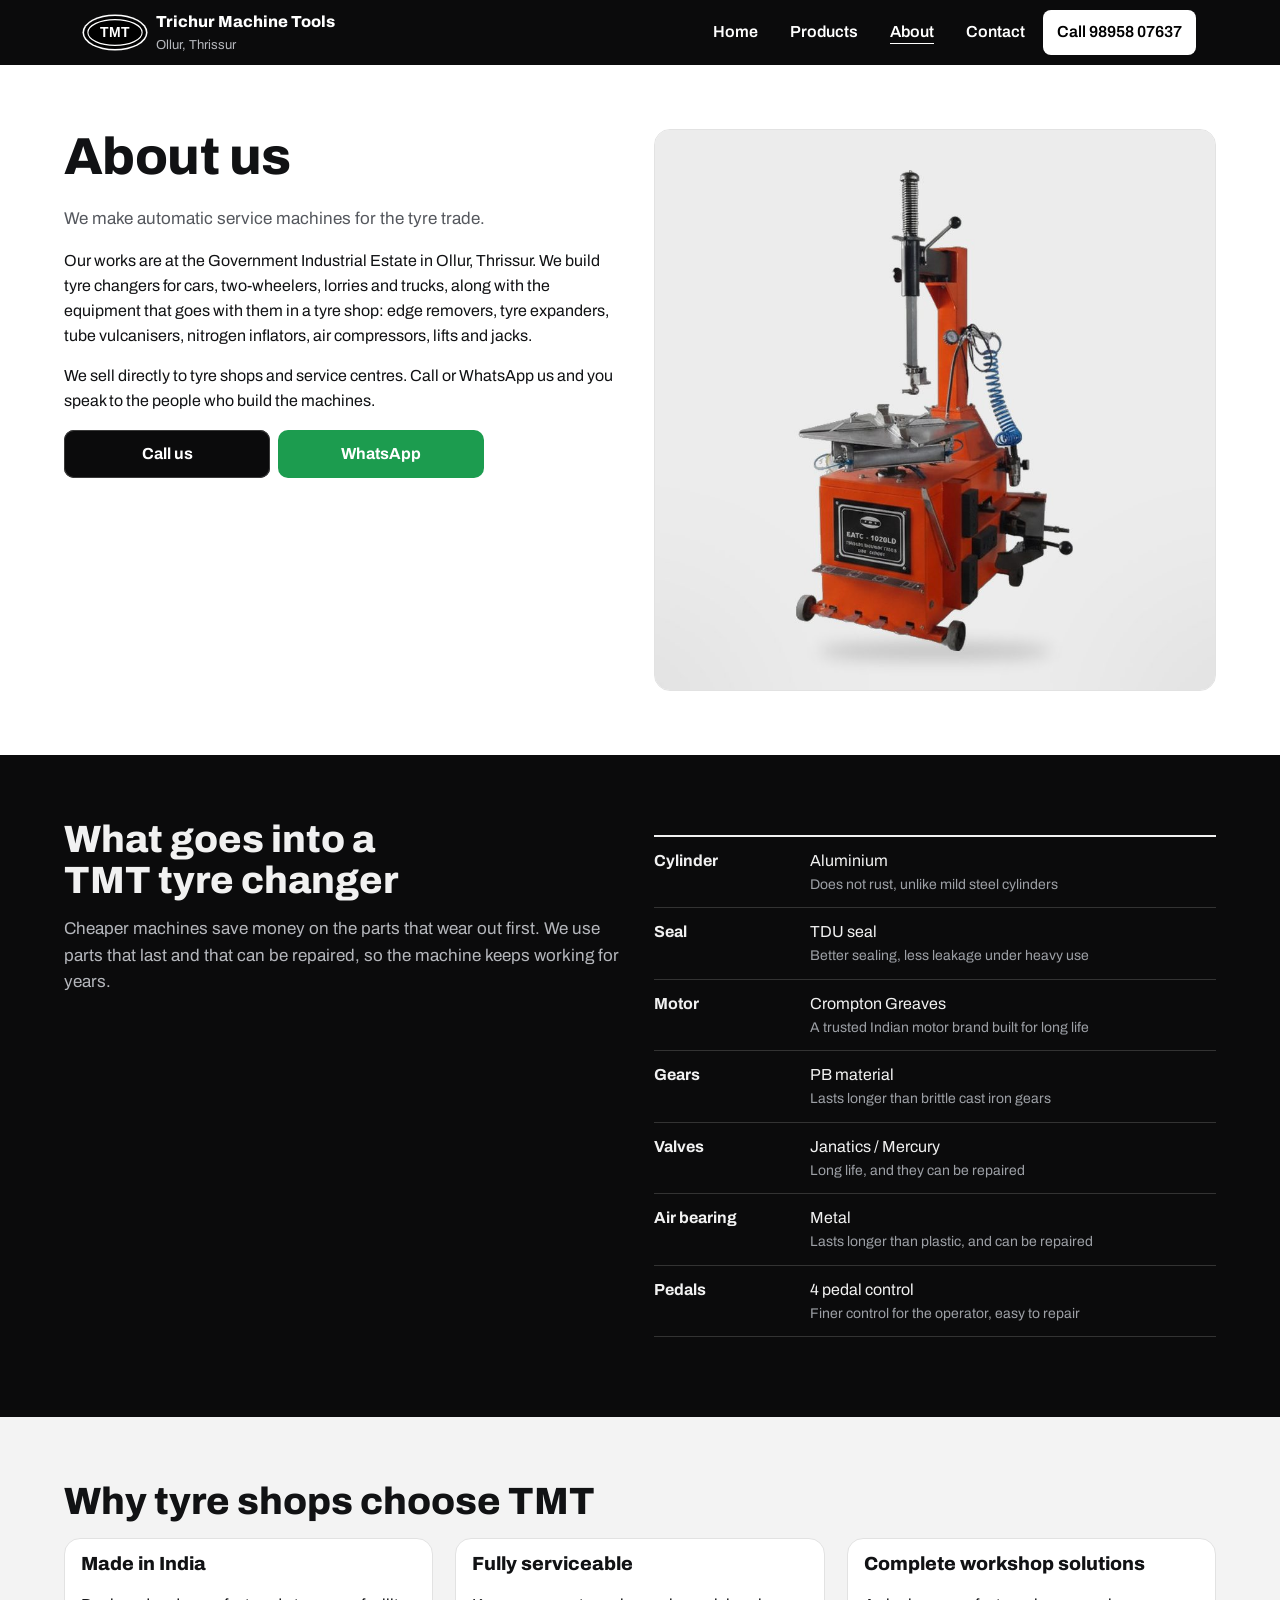
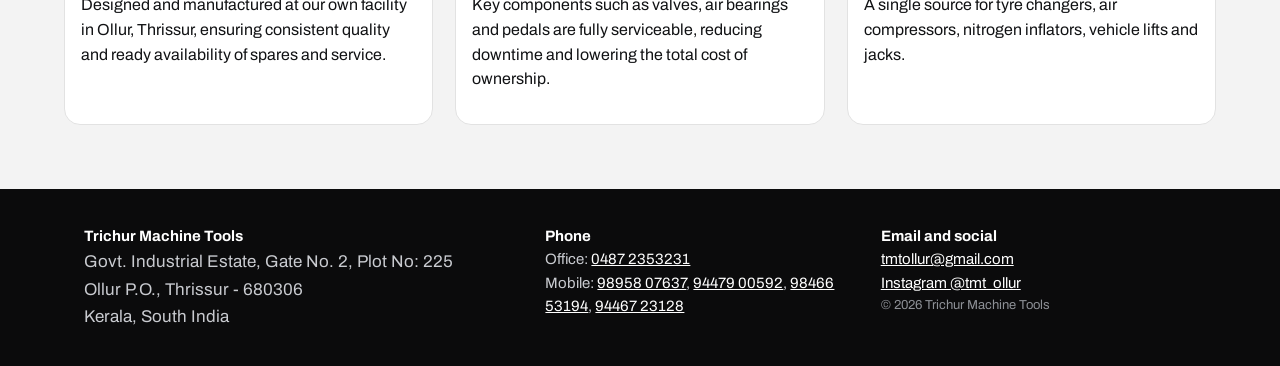
==== about.html @ 3fa1e136 "Add Trichur Machine Tools website Co-Authored-By: Claude Opus 5.5 <noreply@anthropic.com> Claude-Ses" ====
<!DOCTYPE html>
<html lang="en">
<head>
<meta charset="utf-8">
<meta name="viewport" content="width=device-width, initial-scale=1">
<title>About | Trichur Machine Tools</title>
<meta name="description" content="About Trichur Machine Tools, maker of automatic tyre changers and tyre shop equipment at the Government Industrial Estate, Ollur, Thrissur.">
<link rel="icon" href="images/logo.svg" type="image/svg+xml">
<link rel="preconnect" href="https://fonts.googleapis.com">
<link rel="preconnect" href="https://fonts.gstatic.com" crossorigin>
<link href="https://fonts.googleapis.com/css2?family=Archivo:wght@400;600;700;800&display=swap" rel="stylesheet">
<link rel="stylesheet" href="css/style.css">
</head>
<body>
<header class="top">
  <div class="wrap">
    <a class="brand" href="index.html"><img src="images/logo.svg" alt="TMT logo" width="62" height="33"><span><b>Trichur Machine Tools</b><small>Ollur, Thrissur</small></span></a>
    <button class="menu-btn" aria-expanded="false" aria-controls="nav">Menu</button>
    <nav class="nav" id="nav"><a href="index.html">Home</a><a href="products.html">Products</a><a href="about.html" aria-current=page>About</a><a href="contact.html">Contact</a><a class="nav-call" data-call href="tel:+919895807637">Call 98958 07637</a></nav>
  </div>
</header>
<main>
<section class="band">
  <div class="wrap two">
    <div>
      <h1>About us</h1>
      <p class="lead">We make automatic service machines for the tyre trade.</p>
      <p>Our works are at the Government Industrial Estate in Ollur, Thrissur. We build tyre changers for cars, two-wheelers, lorries and trucks, along with the equipment that goes with them in a tyre shop: edge removers, tyre expanders, tube vulcanisers, nitrogen inflators, air compressors, lifts and jacks.</p>
      <p>We sell directly to tyre shops and service centres. Call or WhatsApp us and you speak to the people who build the machines.</p>
      <div class="btns" style="max-width:420px">
        <a class="btn call" data-call href="tel:+919895807637">Call us</a>
        <a class="btn wa" data-wa href="https://wa.me/919895807637">WhatsApp</a>
      </div>
    </div>
    <img src="images/tyre-changer-1020.jpg" alt="TMT automatic tyre changer 1020" style="border-radius:16px;border:1px solid var(--line)" loading="lazy">
  </div>
</section>
<section class="band dark">
  <div class="wrap two">
    <div>
      <h2>What goes into a TMT tyre changer</h2>
      <p class="lead">Cheaper machines save money on the parts that wear out first. We use parts that last and that can be repaired, so the machine keeps working for years.</p>
    </div>
    <dl class="parts">
  <div><dt>Cylinder</dt><dd>Aluminium<small>Does not rust, unlike mild steel cylinders</small></dd></div>
  <div><dt>Seal</dt><dd>TDU seal<small>Better sealing, less leakage under heavy use</small></dd></div>
  <div><dt>Motor</dt><dd>Crompton Greaves<small>A trusted Indian motor brand built for long life</small></dd></div>
  <div><dt>Gears</dt><dd>PB material<small>Lasts longer than brittle cast iron gears</small></dd></div>
  <div><dt>Valves</dt><dd>Janatics / Mercury<small>Long life, and they can be repaired</small></dd></div>
  <div><dt>Air bearing</dt><dd>Metal<small>Lasts longer than plastic, and can be repaired</small></dd></div>
  <div><dt>Pedals</dt><dd>4 pedal control<small>Finer control for the operator, easy to repair</small></dd></div>
</dl>
  </div>
</section>
<section class="band soft">
  <div class="wrap">
    <h2>Why tyre shops choose TMT</h2>
    <div class="grid">
      <div class="card"><div class="info"><h3>Made in India</h3><p>Designed and manufactured at our own facility in Ollur, Thrissur, ensuring consistent quality and ready availability of spares and service.</p></div></div>
      <div class="card"><div class="info"><h3>Fully serviceable</h3><p>Key components such as valves, air bearings and pedals are fully serviceable, reducing downtime and lowering the total cost of ownership.</p></div></div>
      <div class="card"><div class="info"><h3>Complete workshop solutions</h3><p>A single source for tyre changers, air compressors, nitrogen inflators, vehicle lifts and jacks.</p></div></div>
    </div>
  </div>
</section>
</main>
<footer class="foot">
  <div class="wrap">
    <div>
      <b>Trichur Machine Tools</b><br>
      <address>Govt. Industrial Estate, Gate No. 2, Plot No: 225<br>Ollur P.O., Thrissur - 680306<br>Kerala, South India</address>
    </div>
    <div>
      <b>Phone</b><br>
      Office: <a href="tel:+914872353231">0487 2353231</a><br>
      Mobile: <a href="tel:+919895807637">98958 07637</a>, <a href="tel:+919447900592">94479 00592</a>, <a href="tel:+919846653194">98466 53194</a>, <a href="tel:+919446723128">94467 23128</a>
    </div>
    <div>
      <b>Email and social</b><br>
      <a href="mailto:tmtollur@gmail.com">tmtollur@gmail.com</a><br>
      <a href="https://www.instagram.com/tmt_ollur/" target="_blank" rel="noopener">Instagram @tmt_ollur</a>
      <p class="copy">© <span id="yr">2026</span> Trichur Machine Tools</p>
    </div>
  </div>
</footer>
<div class="bar">
  <a class="btn call" data-call href="tel:+919895807637"><svg viewBox="0 0 24 24" aria-hidden="true"><path d="M6.6 10.8a15.1 15.1 0 0 0 6.6 6.6l2.2-2.2a1 1 0 0 1 1-.25 11.4 11.4 0 0 0 3.6.57 1 1 0 0 1 1 1V20a1 1 0 0 1-1 1A17 17 0 0 1 3 4a1 1 0 0 1 1-1h3.5a1 1 0 0 1 1 1c0 1.25.2 2.45.57 3.6a1 1 0 0 1-.25 1z"/></svg>Call now</a>
  <a class="btn wa" data-wa href="https://wa.me/919895807637"><svg viewBox="0 0 24 24" aria-hidden="true"><path d="M12 2a10 10 0 0 0-8.6 15.1L2 22l5-1.3A10 10 0 1 0 12 2z"/></svg>WhatsApp</a>
</div>
<script src="js/site.js"></script>
</body>
</html>
---- css/style.css ----
/*
VOICE: plain-spoken workshop maker; facts, photos, a phone number within thumb reach.
IDEA: the machine's own spec plate and the grey studio backdrop the photos were shot on.
PICTURE: the RFT 1020 tyre changer, large, on its own grey backdrop.
COLOUR and TYPE: black (logo) dominant, studio grey support, signboard blue accent; WhatsApp green only on WhatsApp. Archivo 800 + Archivo.
LAYOUT: phone first; sticky call/WhatsApp bar at the bottom on phones, two to three column grids on wider screens.
*/
:root{color-scheme:light dark;
  --bg:light-dark(#ffffff,#0e0e0f);--ink:light-dark(#111214,#f1f1f1);--muted:light-dark(#55585e,#a9acb2);
  --line:light-dark(#e2e2e2,#2a2b2e);--soft:light-dark(#f3f3f3,#18191b);
  --studio:#bdbdbd;--black:#0b0b0c;--blue:light-dark(#1f2d8c,#9fb0ff);--wa:#1c9c4f}
:root[data-theme=light]{color-scheme:light}:root[data-theme=dark]{color-scheme:dark}
*{box-sizing:border-box;min-width:0}
html{scroll-padding-top:72px;-webkit-text-size-adjust:100%}
body{margin:0;background:var(--bg);color:var(--ink);font:16px/1.55 Archivo,"Segoe UI",Roboto,Arial,sans-serif;overflow-x:clip;padding-bottom:76px}
img{max-width:100%;display:block}
a{color:var(--blue)}
h1,h2,h3{font-weight:800;line-height:1.08;text-wrap:balance;margin:0 0 .4em}
h1{font-size:clamp(32px,7vw,52px);letter-spacing:-.01em}
h2{font-size:clamp(26px,4.4vw,38px)}
h3{font-size:19px;line-height:1.2}
p{margin:0 0 1em;max-width:66ch}
.lead{color:var(--muted);font-size:17px}
.wrap{max-width:1240px;margin:0 auto}
.band{padding:clamp(32px,5vw,72px) max(5vw,16px)}
.band.soft{background:var(--soft)}
.band.dark{background:var(--black);color:#f1f1f1}
.band.dark .lead{color:#b5b7bc}

/* header */
.top{position:sticky;top:0;z-index:20;background:var(--black);color:#fff}
.top .wrap{display:flex;align-items:center;gap:12px;padding:10px max(5vw,16px);flex-wrap:wrap}
.brand{display:flex;align-items:center;gap:10px;color:#fff;text-decoration:none;margin-inline-end:auto}
.brand img{width:62px;height:auto;border-radius:50%;box-shadow:0 0 0 1.5px #fff}
.brand b{font-size:16px;line-height:1.1;font-weight:800}
.brand small{display:block;font-size:13px;color:#b5b7bc;font-weight:400}
.menu-btn{background:none;border:1.5px solid #555;color:#fff;border-radius:8px;min-height:44px;padding:0 14px;font:inherit;font-weight:600}
.nav{display:none;width:100%;flex-direction:column}
.nav.open{display:flex}
.nav a{color:#fff;text-decoration:none;padding:12px 4px;border-top:1px solid #222;font-weight:600}
.nav a[aria-current=page]{color:#fff;text-decoration:underline;text-underline-offset:6px}
@media(min-width:860px){
  .menu-btn{display:none}
  .nav{display:flex;flex-direction:row;width:auto;gap:4px}
  .nav a{border:0;padding:10px 14px}
  .nav .nav-call{background:#fff;color:#000;border-radius:8px}
}

/* hero */
.hero{background:#0b0b0c;color:#fff;border-top:1px solid #222}
.hero .wrap{display:grid;gap:16px;padding:28px max(5vw,16px) 0}
.hero h1{white-space:nowrap;font-size:min(52px,calc((100vw - 40px)/13))}
@media(min-width:860px){.hero h1{font-size:clamp(26px,3vw,44px)}}
@media(max-width:400px){.brand img{width:48px}.brand b{font-size:15px}.menu-btn{padding:0 10px}}
.hero p{font-size:18px;color:#c9cbd0}
.hero .btn.call{background:#fff;color:#0b0b0c}
.hero .pic{display:flex;justify-content:center;align-items:flex-end}
.hero .pic img{width:100%;height:auto;aspect-ratio:1;object-fit:cover;object-position:50% 30%;border-radius:16px;box-shadow:0 18px 40px -18px rgba(0,0,0,.45)}
.hero .btns{margin-top:6px}
@media(min-width:860px){
  .hero .wrap{grid-template-columns:1.1fr .9fr;grid-template-rows:1fr 1fr;column-gap:48px;padding:48px max(5vw,16px)}
  .hero .wrap>div:first-child{align-self:end}
  .hero .wrap>.btns{align-self:start;max-width:460px;padding-bottom:0!important}
  .hero .pic{grid-row:1/3;grid-column:2}
  .hero .pic img{max-width:560px}
}

/* buttons */
.btns{display:flex;gap:8px;flex-wrap:wrap}
.btn{flex:1 1 130px;display:inline-flex;align-items:center;justify-content:center;gap:8px;min-height:48px;padding:0 18px;border-radius:10px;font-weight:700;text-decoration:none;font-size:16px;white-space:nowrap}
.btn svg{width:20px;height:20px;fill:currentColor;flex:none}
.btn.call{background:var(--black);color:#fff}
.band.dark .btn.call{background:#fff;color:#0b0b0c}
.btn.wa{background:var(--wa);color:#fff}
.btn.ghost{background:transparent;color:inherit;border:1.5px solid currentColor}
.btn:focus-visible,.chip:focus-visible,.tile:focus-visible,.menu-btn:focus-visible,.nav a:focus-visible{outline:3px solid var(--blue);outline-offset:2px}
:root .btn.call{box-shadow:inset 0 0 0 1px #3a3a3a}

/* category tiles */
.tiles{display:grid;grid-template-columns:repeat(2,minmax(0,1fr));gap:12px}
@media(min-width:860px){.tiles{grid-template-columns:repeat(4,minmax(0,1fr));gap:18px}}
.tile{display:flex;flex-direction:column;border-radius:14px;overflow:hidden;background:var(--studio);color:#0b0b0c;text-decoration:none;position:relative}
.tile img{aspect-ratio:1;object-fit:cover;width:100%}
.tile span{display:block;flex:1;padding:10px 12px;background:var(--black);color:#fff}
.tile b{display:block;font-size:16px;line-height:1.2}
.tile small{color:#b5b7bc;font-size:13px}

/* product cards */
.grid{display:grid;grid-template-columns:minmax(0,1fr);gap:16px}
@media(min-width:600px){.grid{grid-template-columns:repeat(2,minmax(0,1fr))}}
@media(min-width:1000px){.grid{grid-template-columns:repeat(3,minmax(0,1fr));gap:22px}}
.card{display:flex;flex-direction:column;border:1px solid var(--line);border-radius:16px;overflow:hidden;background:var(--bg)}
.shot{display:flex;overflow-x:auto;scroll-snap-type:x mandatory;background:var(--studio)}
.shot img{flex:0 0 100%;aspect-ratio:1;object-fit:contain;scroll-snap-align:start}
.info{padding:14px 16px 16px;display:flex;flex-direction:column;gap:10px;flex:1}
.specs{list-style:none;margin:0;padding:0;display:flex;flex-wrap:wrap;gap:6px}
.specs li{font-size:14px;padding:3px 10px;border-radius:999px;background:var(--soft);border:1px solid var(--line)}
.info .btns{margin-top:auto}
.swipe{font-size:13px;color:var(--muted)}

/* product page */
.chips{display:flex;gap:8px;overflow-x:auto;padding:12px max(5vw,16px);position:sticky;top:64px;z-index:10;background:var(--bg);border-bottom:1px solid var(--line);scrollbar-width:none}
.chip{flex:none;min-height:40px;display:inline-flex;align-items:center;padding:0 16px;border-radius:999px;border:1.5px solid var(--line);color:var(--ink);text-decoration:none;font-weight:600;font-size:15px}
.chip[aria-current=true]{background:var(--black);color:#fff;border-color:var(--black)}
.group{margin-bottom:44px}

/* parts list */
.parts{display:grid;grid-template-columns:minmax(0,1fr);gap:0;border-top:2px solid currentColor;max-width:820px}
.parts div{display:grid;grid-template-columns:9em minmax(0,1fr);gap:12px;padding:12px 0;border-bottom:1px solid #333}
.band:not(.dark) .parts div{border-color:var(--line)}
.parts dt{font-weight:700}
.parts dd{margin:0}
.parts dd small{display:block;color:#9da0a6;font-size:14px}

.two{display:grid;gap:28px}
@media(min-width:860px){.two{grid-template-columns:1fr 1fr;align-items:start}}

/* contact */
.contact-list{list-style:none;padding:0;margin:0;display:grid;gap:14px}
.contact-list li{display:grid;gap:2px}
.contact-list span{font-size:14px;color:var(--muted)}
.contact-list a{font-size:19px;font-weight:700;text-decoration:none;color:var(--ink);white-space:nowrap}
.map{position:relative;border-radius:16px;overflow:hidden;background:var(--soft);min-height:340px;border:1px solid var(--line)}
.map p{position:absolute;inset:auto 0 0 0;margin:0;padding:16px;font-size:14px;color:var(--muted)}
.map iframe{position:absolute;inset:0;width:100%;height:100%;border:0}
address{font-style:normal;font-size:17px;line-height:1.6}

/* footer and phone bar */
.foot{background:var(--black);color:#c9cbd0;font-size:15px}
.foot .wrap{display:grid;gap:20px;padding:36px max(5vw,16px)}
@media(min-width:860px){.foot .wrap{grid-template-columns:1.4fr 1fr 1fr}}
.foot a{color:#fff}
.foot b{color:#fff}
.foot .copy{font-size:13px;color:#8d9096}
.bar{position:fixed;left:0;right:0;bottom:0;z-index:30;display:flex;gap:8px;padding:10px 12px calc(10px + env(safe-area-inset-bottom));background:rgba(11,11,12,.96)}
.bar .btn{flex:1}
@media(min-width:860px){.bar{display:none}body{padding-bottom:0}}
@media(prefers-reduced-motion:no-preference){.card,.tile{transition:transform .2s}.card:hover,.tile:hover{transform:translateY(-3px)}}
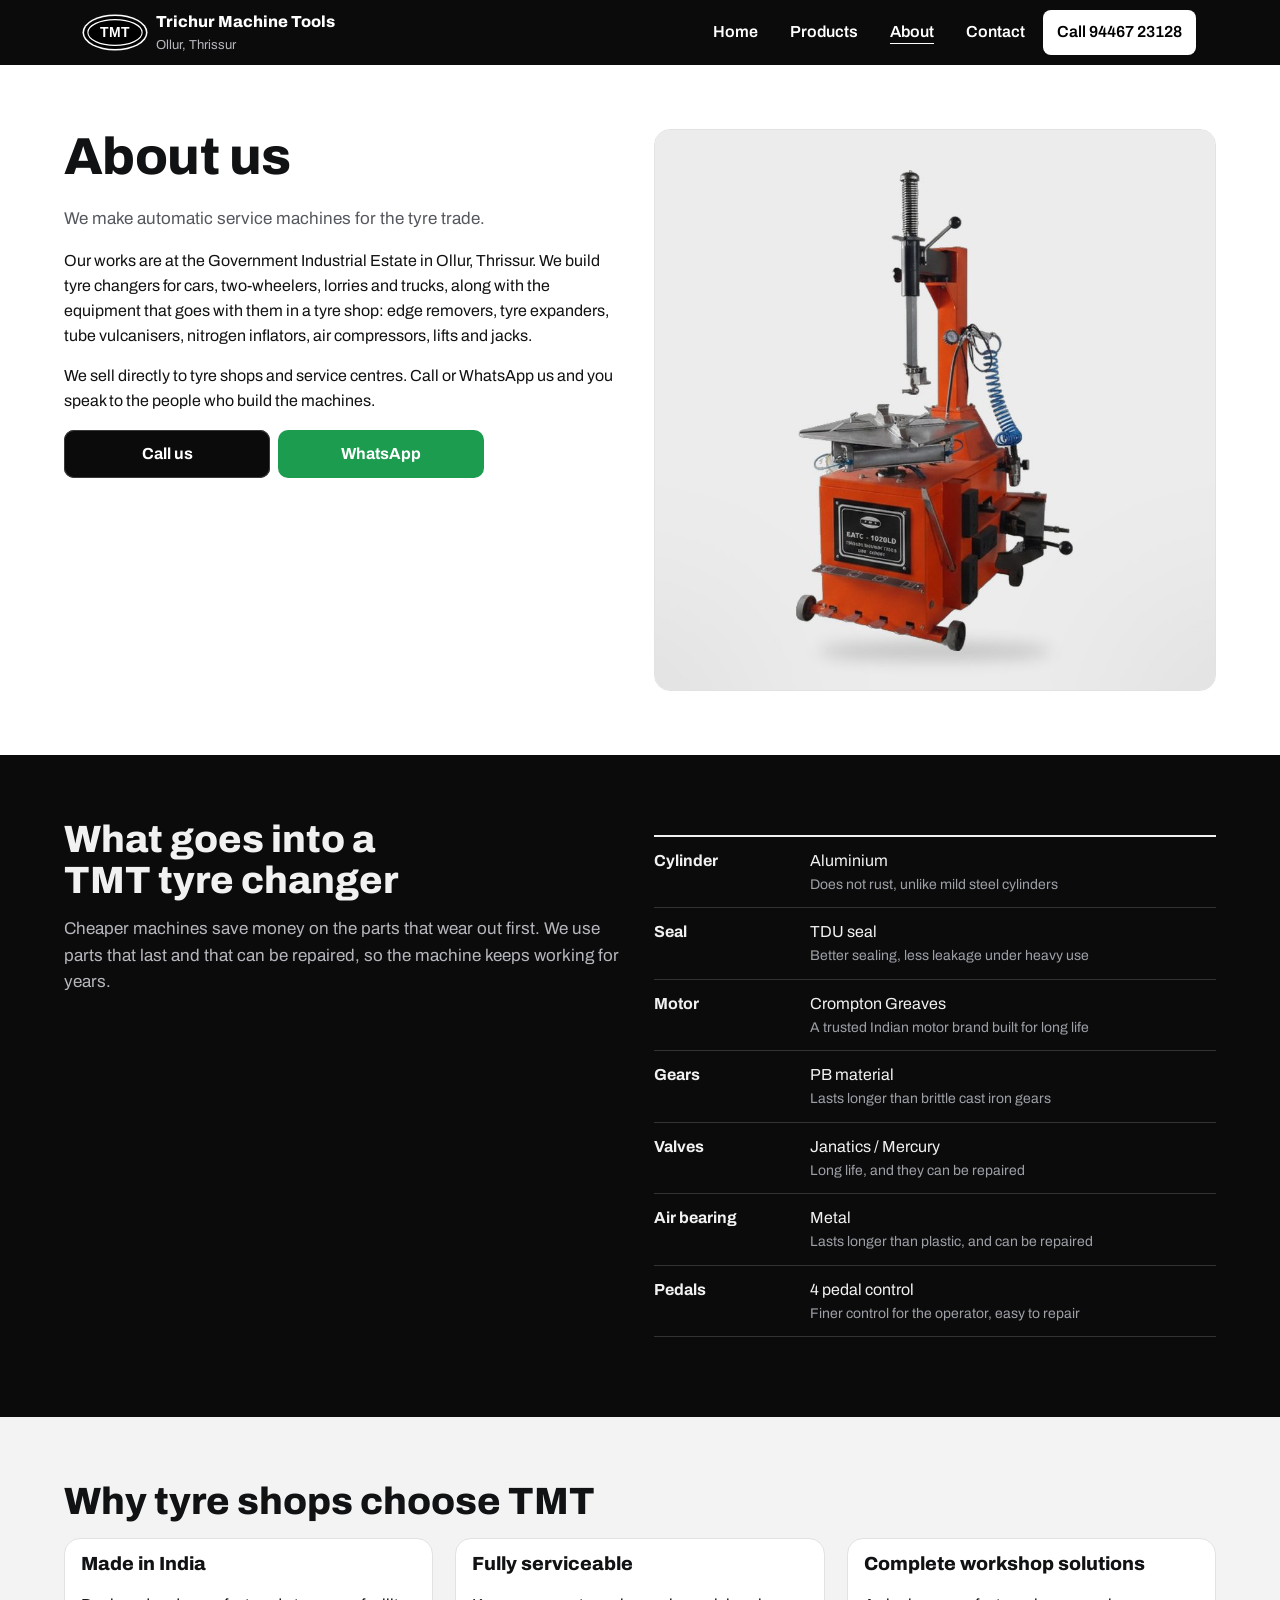
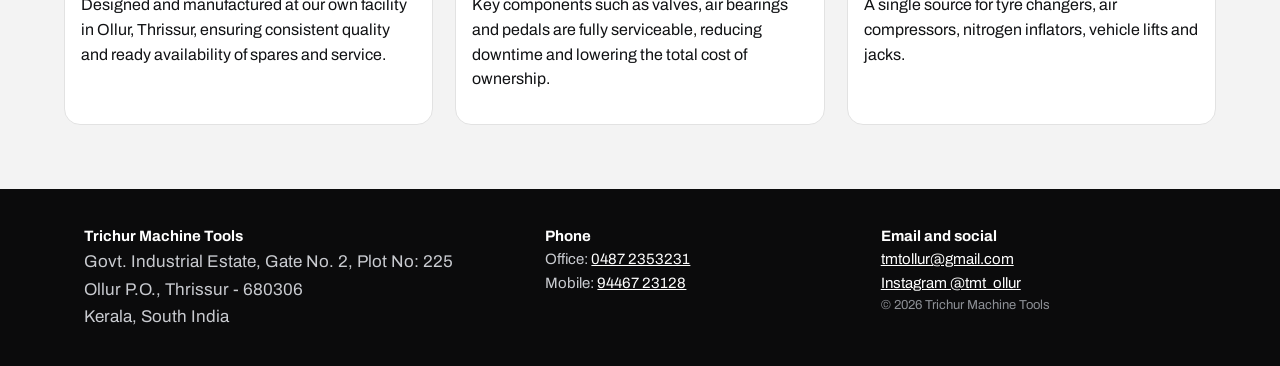
==== commit ae2fa6f8: "Use 94467 23128 as the only mobile, call and WhatsApp number Co-Authored-By: Claude Opus 5.5 <norepl" ====
--- a/about.html
+++ b/about.html
@@ -16,7 +16,7 @@
   <div class="wrap">
     <a class="brand" href="index.html"><img src="images/logo.svg" alt="TMT logo" width="62" height="33"><span><b>Trichur Machine Tools</b><small>Ollur, Thrissur</small></span></a>
     <button class="menu-btn" aria-expanded="false" aria-controls="nav">Menu</button>
-    <nav class="nav" id="nav"><a href="index.html">Home</a><a href="products.html">Products</a><a href="about.html" aria-current=page>About</a><a href="contact.html">Contact</a><a class="nav-call" data-call href="tel:+919895807637">Call 98958 07637</a></nav>
+    <nav class="nav" id="nav"><a href="index.html">Home</a><a href="products.html">Products</a><a href="about.html" aria-current=page>About</a><a href="contact.html">Contact</a><a class="nav-call" data-call href="tel:+919446723128">Call 94467 23128</a></nav>
   </div>
 </header>
 <main>
@@ -28,8 +28,8 @@
       <p>Our works are at the Government Industrial Estate in Ollur, Thrissur. We build tyre changers for cars, two-wheelers, lorries and trucks, along with the equipment that goes with them in a tyre shop: edge removers, tyre expanders, tube vulcanisers, nitrogen inflators, air compressors, lifts and jacks.</p>
       <p>We sell directly to tyre shops and service centres. Call or WhatsApp us and you speak to the people who build the machines.</p>
       <div class="btns" style="max-width:420px">
-        <a class="btn call" data-call href="tel:+919895807637">Call us</a>
-        <a class="btn wa" data-wa href="https://wa.me/919895807637">WhatsApp</a>
+        <a class="btn call" data-call href="tel:+919446723128">Call us</a>
+        <a class="btn wa" data-wa href="https://wa.me/919446723128">WhatsApp</a>
       </div>
     </div>
     <img src="images/tyre-changer-1020.jpg" alt="TMT automatic tyre changer 1020" style="border-radius:16px;border:1px solid var(--line)" loading="lazy">
@@ -72,7 +72,7 @@
     <div>
       <b>Phone</b><br>
       Office: <a href="tel:+914872353231">0487 2353231</a><br>
-      Mobile: <a href="tel:+919895807637">98958 07637</a>, <a href="tel:+919447900592">94479 00592</a>, <a href="tel:+919846653194">98466 53194</a>, <a href="tel:+919446723128">94467 23128</a>
+      Mobile: <a href="tel:+919446723128">94467 23128</a>
     </div>
     <div>
       <b>Email and social</b><br>
@@ -83,8 +83,8 @@
   </div>
 </footer>
 <div class="bar">
-  <a class="btn call" data-call href="tel:+919895807637"><svg viewBox="0 0 24 24" aria-hidden="true"><path d="M6.6 10.8a15.1 15.1 0 0 0 6.6 6.6l2.2-2.2a1 1 0 0 1 1-.25 11.4 11.4 0 0 0 3.6.57 1 1 0 0 1 1 1V20a1 1 0 0 1-1 1A17 17 0 0 1 3 4a1 1 0 0 1 1-1h3.5a1 1 0 0 1 1 1c0 1.25.2 2.45.57 3.6a1 1 0 0 1-.25 1z"/></svg>Call now</a>
-  <a class="btn wa" data-wa href="https://wa.me/919895807637"><svg viewBox="0 0 24 24" aria-hidden="true"><path d="M12 2a10 10 0 0 0-8.6 15.1L2 22l5-1.3A10 10 0 1 0 12 2z"/></svg>WhatsApp</a>
+  <a class="btn call" data-call href="tel:+919446723128"><svg viewBox="0 0 24 24" aria-hidden="true"><path d="M6.6 10.8a15.1 15.1 0 0 0 6.6 6.6l2.2-2.2a1 1 0 0 1 1-.25 11.4 11.4 0 0 0 3.6.57 1 1 0 0 1 1 1V20a1 1 0 0 1-1 1A17 17 0 0 1 3 4a1 1 0 0 1 1-1h3.5a1 1 0 0 1 1 1c0 1.25.2 2.45.57 3.6a1 1 0 0 1-.25 1z"/></svg>Call now</a>
+  <a class="btn wa" data-wa href="https://wa.me/919446723128"><svg viewBox="0 0 24 24" aria-hidden="true"><path d="M12 2a10 10 0 0 0-8.6 15.1L2 22l5-1.3A10 10 0 1 0 12 2z"/></svg>WhatsApp</a>
 </div>
 <script src="js/site.js"></script>
 </body>
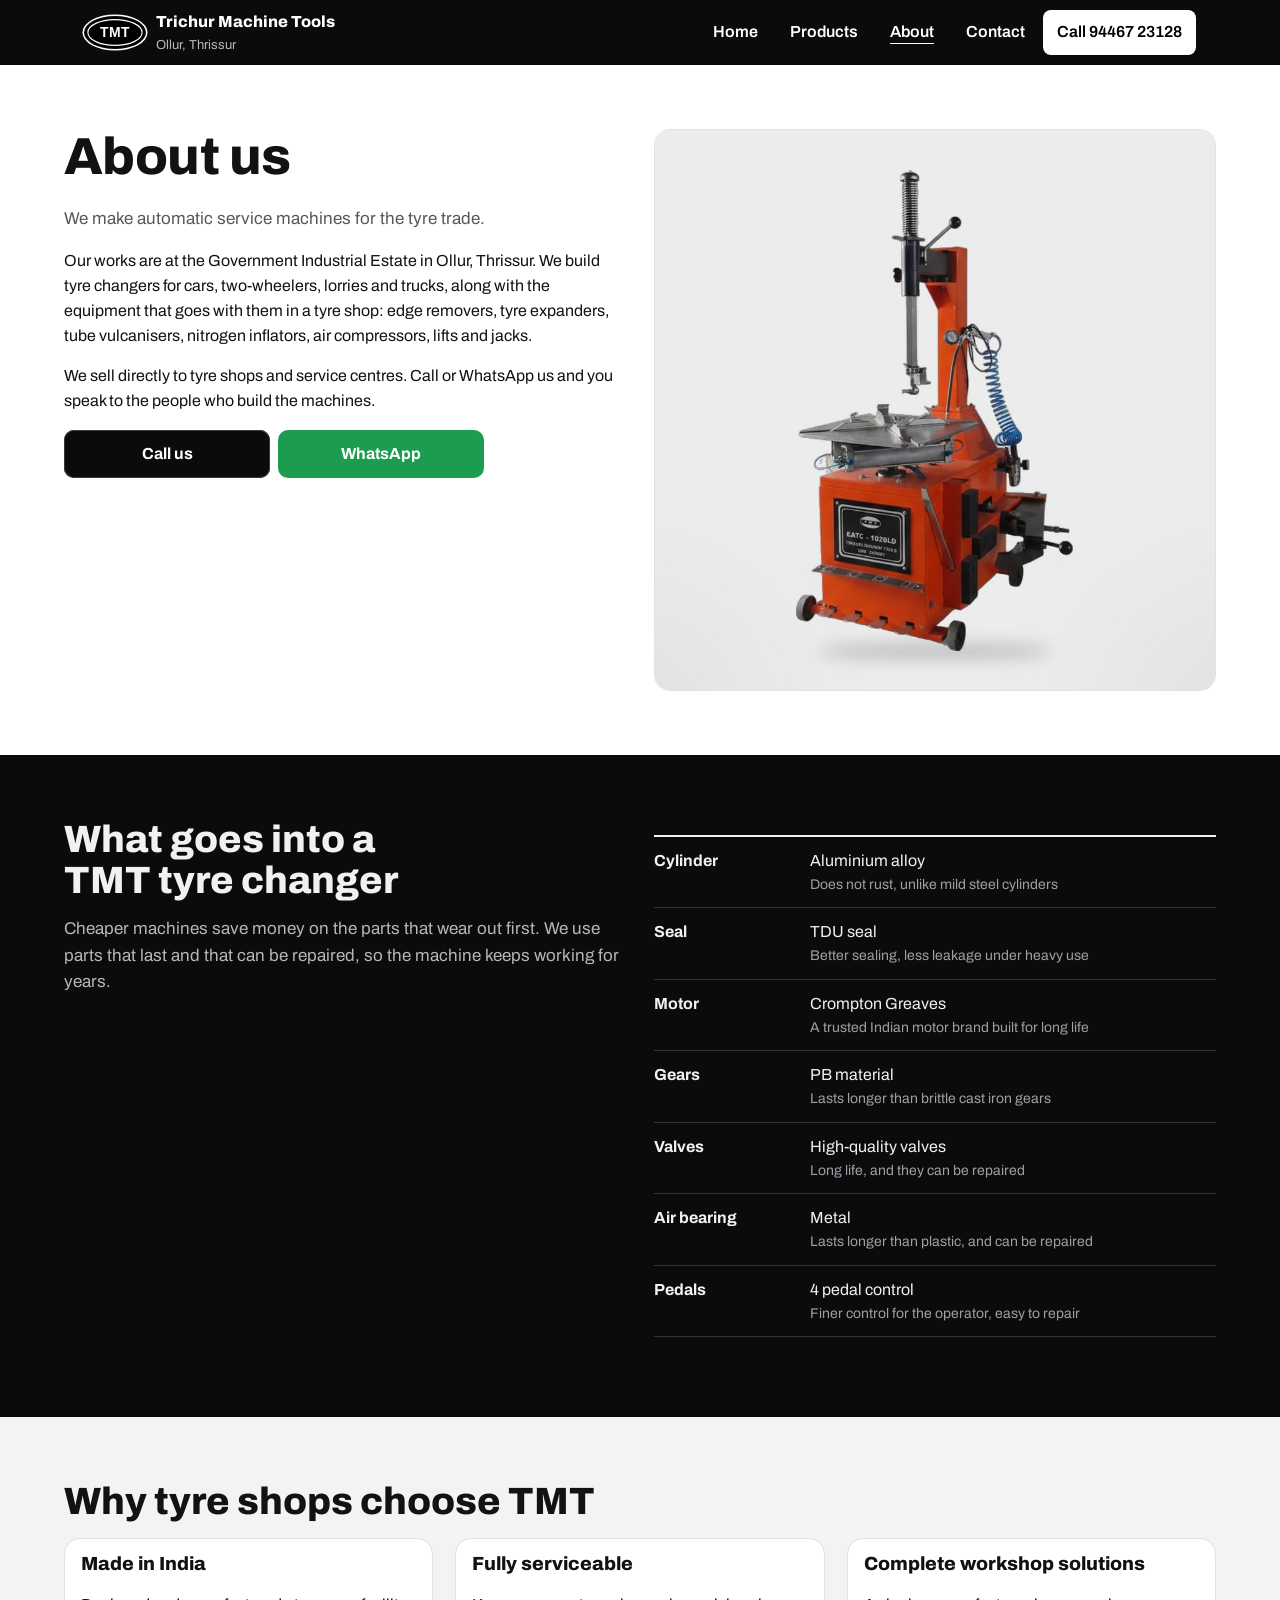
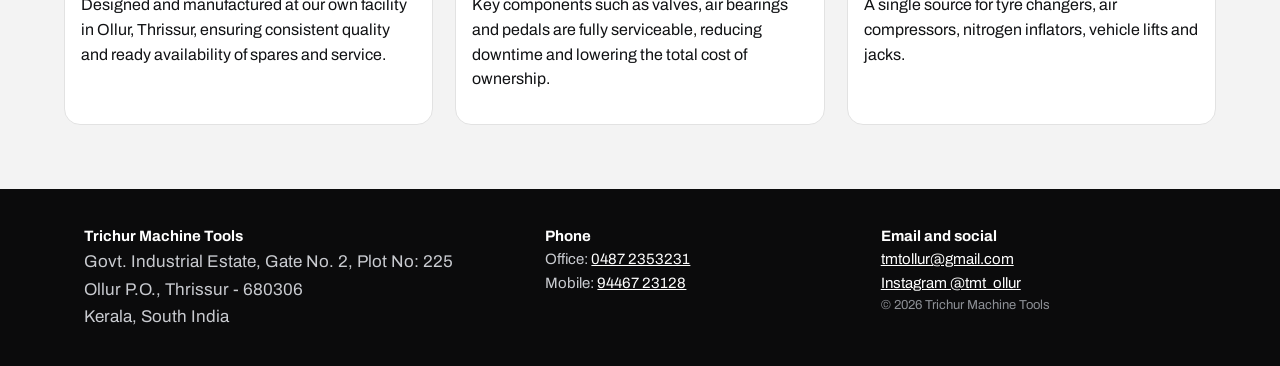
==== commit b40e3b04: "Parts list: aluminium alloy cylinder, drop valve brand names Co-Authored-By: Claude Opus 5.5 <norepl" ====
--- a/about.html
+++ b/about.html
@@ -42,11 +42,11 @@
       <p class="lead">Cheaper machines save money on the parts that wear out first. We use parts that last and that can be repaired, so the machine keeps working for years.</p>
     </div>
     <dl class="parts">
-  <div><dt>Cylinder</dt><dd>Aluminium<small>Does not rust, unlike mild steel cylinders</small></dd></div>
+  <div><dt>Cylinder</dt><dd>Aluminium alloy<small>Does not rust, unlike mild steel cylinders</small></dd></div>
   <div><dt>Seal</dt><dd>TDU seal<small>Better sealing, less leakage under heavy use</small></dd></div>
   <div><dt>Motor</dt><dd>Crompton Greaves<small>A trusted Indian motor brand built for long life</small></dd></div>
   <div><dt>Gears</dt><dd>PB material<small>Lasts longer than brittle cast iron gears</small></dd></div>
-  <div><dt>Valves</dt><dd>Janatics / Mercury<small>Long life, and they can be repaired</small></dd></div>
+  <div><dt>Valves</dt><dd>High-quality valves<small>Long life, and they can be repaired</small></dd></div>
   <div><dt>Air bearing</dt><dd>Metal<small>Lasts longer than plastic, and can be repaired</small></dd></div>
   <div><dt>Pedals</dt><dd>4 pedal control<small>Finer control for the operator, easy to repair</small></dd></div>
 </dl>
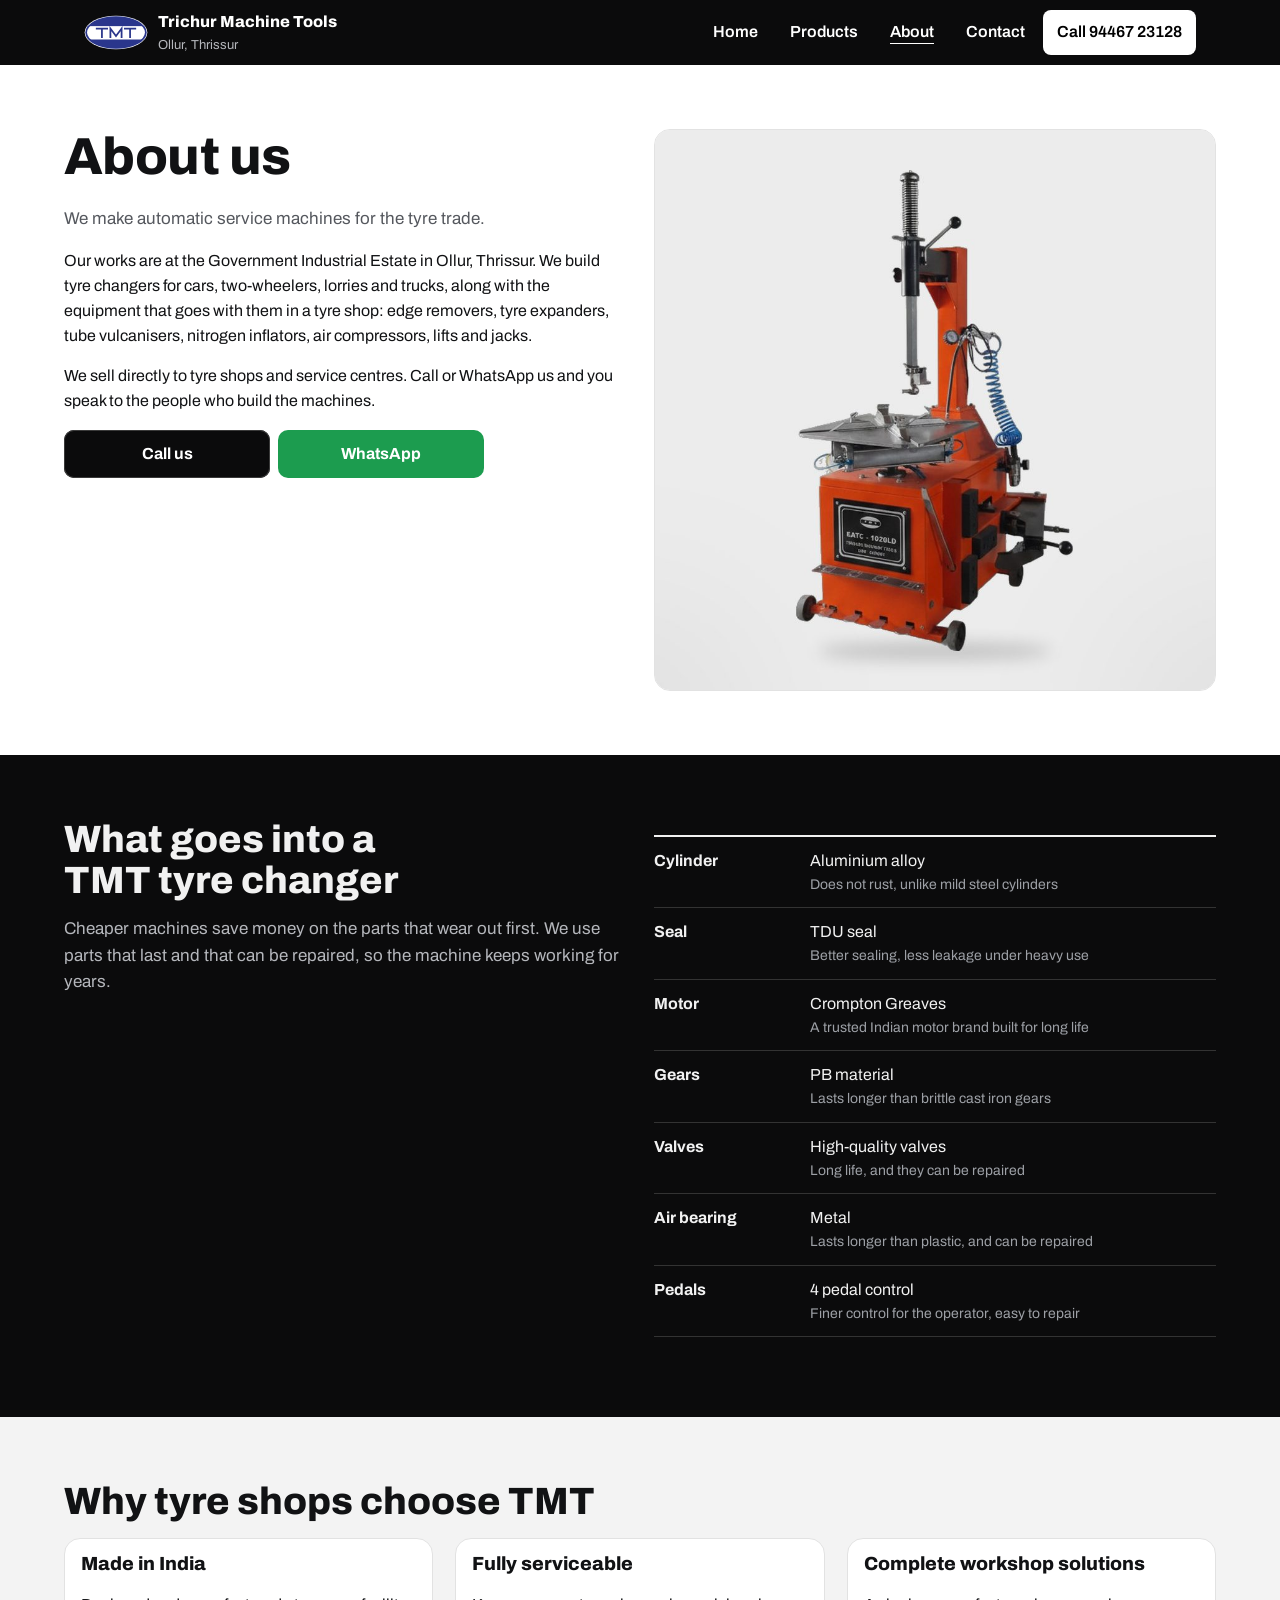
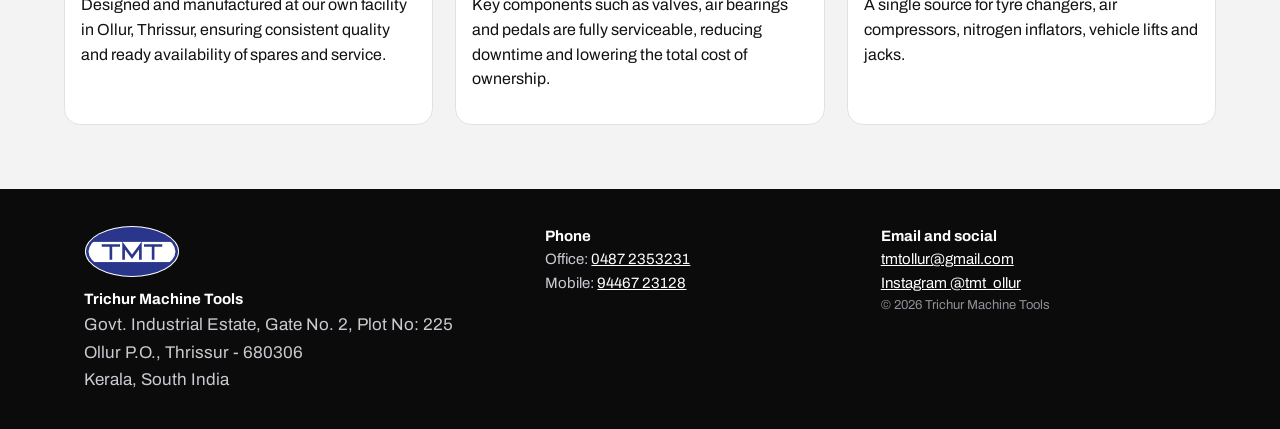
==== commit 59810453: "Use the official blue TMT logo in header, footer and favicon Co-Authored-By: Claude Opus 5.5 <norepl" ====
--- a/about.html
+++ b/about.html
@@ -3,9 +3,18 @@
 <head>
 <meta charset="utf-8">
 <meta name="viewport" content="width=device-width, initial-scale=1">
-<title>About | Trichur Machine Tools</title>
+<title>About Us | Trichur Machine Tools, Thrissur</title>
 <meta name="description" content="About Trichur Machine Tools, maker of automatic tyre changers and tyre shop equipment at the Government Industrial Estate, Ollur, Thrissur.">
+<link rel="canonical" href="https://trichurmachinetools.com/about.html">
+<meta property="og:type" content="website">
+<meta property="og:site_name" content="Trichur Machine Tools">
+<meta property="og:title" content="About Us | Trichur Machine Tools, Thrissur">
+<meta property="og:description" content="About Trichur Machine Tools, maker of automatic tyre changers and tyre shop equipment at the Government Industrial Estate, Ollur, Thrissur.">
+<meta property="og:url" content="https://trichurmachinetools.com/about.html">
+<meta property="og:image" content="https://trichurmachinetools.com/images/tyre-changer-rft1020.jpg">
+<meta name="twitter:card" content="summary_large_image">
 <link rel="icon" href="images/logo.svg" type="image/svg+xml">
+<script type="application/ld+json">{"@context":"https://schema.org","@type":"LocalBusiness","@id":"https://trichurmachinetools.com/#business","name":"Trichur Machine Tools","alternateName":"TMT","description":"Manufacturer of automatic tyre changers, truck tyre changers, tyre edge removers, air compressors, nitrogen inflators, vehicle lifts and jacks in Thrissur, Kerala.","url":"https://trichurmachinetools.com/","logo":"https://trichurmachinetools.com/images/logo.svg","image":"https://trichurmachinetools.com/images/tyre-changer-rft1020.jpg","telephone":"+91-9446723128","email":"tmtollur@gmail.com","address":{"@type":"PostalAddress","streetAddress":"Govt. Industrial Estate, Gate No. 2, Plot No. 225, Ollur P.O.","addressLocality":"Thrissur","addressRegion":"Kerala","postalCode":"680306","addressCountry":"IN"},"areaServed":"IN","sameAs":["https://www.instagram.com/tmt_ollur/"]}</script>
 <link rel="preconnect" href="https://fonts.googleapis.com">
 <link rel="preconnect" href="https://fonts.gstatic.com" crossorigin>
 <link href="https://fonts.googleapis.com/css2?family=Archivo:wght@400;600;700;800&display=swap" rel="stylesheet">
@@ -14,7 +23,7 @@
 <body>
 <header class="top">
   <div class="wrap">
-    <a class="brand" href="index.html"><img src="images/logo.svg" alt="TMT logo" width="62" height="33"><span><b>Trichur Machine Tools</b><small>Ollur, Thrissur</small></span></a>
+    <a class="brand" href="index.html"><img src="images/logo.svg" alt="TMT logo" width="64" height="35"><span><b>Trichur Machine Tools</b><small>Ollur, Thrissur</small></span></a>
     <button class="menu-btn" aria-expanded="false" aria-controls="nav">Menu</button>
     <nav class="nav" id="nav"><a href="index.html">Home</a><a href="products.html">Products</a><a href="about.html" aria-current=page>About</a><a href="contact.html">Contact</a><a class="nav-call" data-call href="tel:+919446723128">Call 94467 23128</a></nav>
   </div>
@@ -66,6 +75,7 @@
 <footer class="foot">
   <div class="wrap">
     <div>
+      <img src="images/logo.svg" alt="TMT logo" width="96" height="53" style="margin-bottom:10px">
       <b>Trichur Machine Tools</b><br>
       <address>Govt. Industrial Estate, Gate No. 2, Plot No: 225<br>Ollur P.O., Thrissur - 680306<br>Kerala, South India</address>
     </div>
--- a/css/style.css
+++ b/css/style.css
@@ -31,7 +31,7 @@
 .top{position:sticky;top:0;z-index:20;background:var(--black);color:#fff}
 .top .wrap{display:flex;align-items:center;gap:12px;padding:10px max(5vw,16px);flex-wrap:wrap}
 .brand{display:flex;align-items:center;gap:10px;color:#fff;text-decoration:none;margin-inline-end:auto}
-.brand img{width:62px;height:auto;border-radius:50%;box-shadow:0 0 0 1.5px #fff}
+.brand img{width:64px;height:auto}
 .brand b{font-size:16px;line-height:1.1;font-weight:800}
 .brand small{display:block;font-size:13px;color:#b5b7bc;font-weight:400}
 .menu-btn{background:none;border:1.5px solid #555;color:#fff;border-radius:8px;min-height:44px;padding:0 14px;font:inherit;font-weight:600}
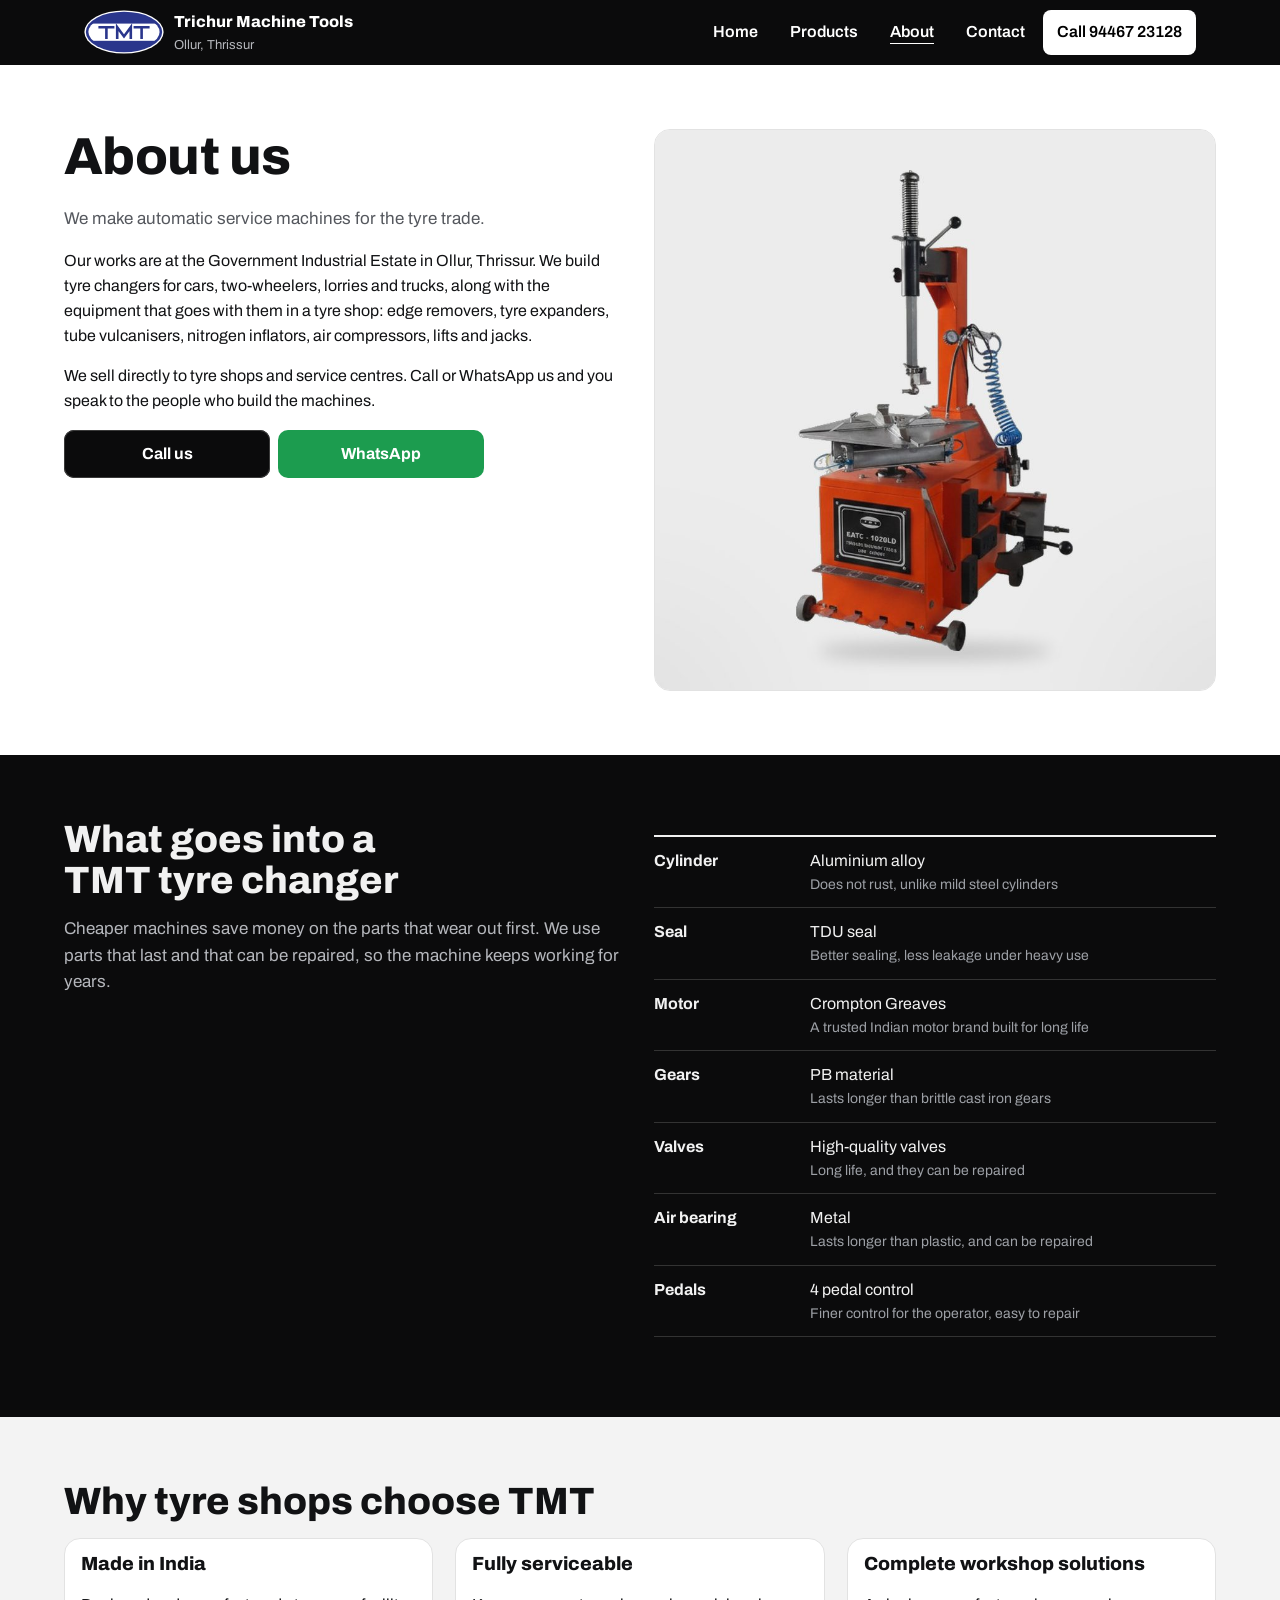
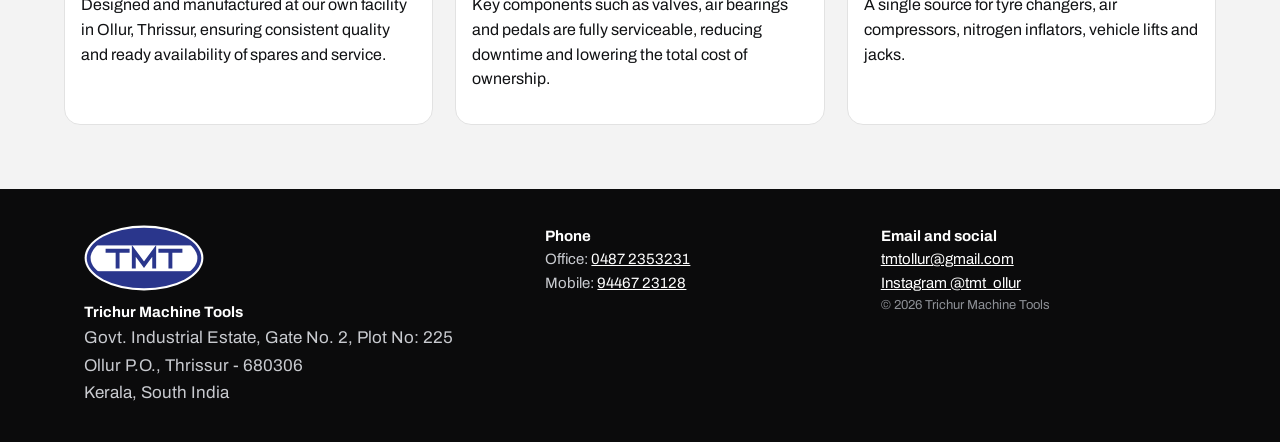
==== commit a55bba24: "Sharper logo and PNG favicons; pin map to the TMT Google Maps listing Co-Authored-By: Claude Opus 5." ====
--- a/about.html
+++ b/about.html
@@ -14,7 +14,9 @@
 <meta property="og:image" content="https://trichurmachinetools.com/images/tyre-changer-rft1020.jpg">
 <meta name="twitter:card" content="summary_large_image">
 <link rel="icon" href="images/logo.svg" type="image/svg+xml">
-<script type="application/ld+json">{"@context":"https://schema.org","@type":"LocalBusiness","@id":"https://trichurmachinetools.com/#business","name":"Trichur Machine Tools","alternateName":"TMT","description":"Manufacturer of automatic tyre changers, truck tyre changers, tyre edge removers, air compressors, nitrogen inflators, vehicle lifts and jacks in Thrissur, Kerala.","url":"https://trichurmachinetools.com/","logo":"https://trichurmachinetools.com/images/logo.svg","image":"https://trichurmachinetools.com/images/tyre-changer-rft1020.jpg","telephone":"+91-9446723128","email":"tmtollur@gmail.com","address":{"@type":"PostalAddress","streetAddress":"Govt. Industrial Estate, Gate No. 2, Plot No. 225, Ollur P.O.","addressLocality":"Thrissur","addressRegion":"Kerala","postalCode":"680306","addressCountry":"IN"},"areaServed":"IN","sameAs":["https://www.instagram.com/tmt_ollur/"]}</script>
+<link rel="icon" href="images/favicon-48.png" sizes="48x48" type="image/png">
+<link rel="apple-touch-icon" href="images/apple-touch-icon.png">
+<script type="application/ld+json">{"@context":"https://schema.org","@type":"LocalBusiness","@id":"https://trichurmachinetools.com/#business","name":"Trichur Machine Tools","alternateName":"TMT","description":"Manufacturer of automatic tyre changers, truck tyre changers, tyre edge removers, air compressors, nitrogen inflators, vehicle lifts and jacks in Thrissur, Kerala.","url":"https://trichurmachinetools.com/","logo":"https://trichurmachinetools.com/images/logo.svg","image":"https://trichurmachinetools.com/images/tyre-changer-rft1020.jpg","telephone":"+91-9446723128","email":"tmtollur@gmail.com","address":{"@type":"PostalAddress","streetAddress":"Govt. Industrial Estate, Gate No. 2, Plot No. 225, Ollur P.O.","addressLocality":"Thrissur","addressRegion":"Kerala","postalCode":"680306","addressCountry":"IN"},"hasMap":"https://maps.app.goo.gl/qXNTjQKpPwP9ubLa8","geo":{"@type":"GeoCoordinates","latitude":10.4672325,"longitude":76.2449968},"areaServed":"IN","sameAs":["https://www.instagram.com/tmt_ollur/"]}</script>
 <link rel="preconnect" href="https://fonts.googleapis.com">
 <link rel="preconnect" href="https://fonts.gstatic.com" crossorigin>
 <link href="https://fonts.googleapis.com/css2?family=Archivo:wght@400;600;700;800&display=swap" rel="stylesheet">
@@ -23,7 +25,7 @@
 <body>
 <header class="top">
   <div class="wrap">
-    <a class="brand" href="index.html"><img src="images/logo.svg" alt="TMT logo" width="64" height="35"><span><b>Trichur Machine Tools</b><small>Ollur, Thrissur</small></span></a>
+    <a class="brand" href="index.html"><img src="images/logo.svg" alt="TMT logo" width="80" height="44"><span><b>Trichur Machine Tools</b><small>Ollur, Thrissur</small></span></a>
     <button class="menu-btn" aria-expanded="false" aria-controls="nav">Menu</button>
     <nav class="nav" id="nav"><a href="index.html">Home</a><a href="products.html">Products</a><a href="about.html" aria-current=page>About</a><a href="contact.html">Contact</a><a class="nav-call" data-call href="tel:+919446723128">Call 94467 23128</a></nav>
   </div>
@@ -75,7 +77,7 @@
 <footer class="foot">
   <div class="wrap">
     <div>
-      <img src="images/logo.svg" alt="TMT logo" width="96" height="53" style="margin-bottom:10px">
+      <img src="images/logo.svg" alt="TMT logo" width="120" height="66" style="margin-bottom:10px">
       <b>Trichur Machine Tools</b><br>
       <address>Govt. Industrial Estate, Gate No. 2, Plot No: 225<br>Ollur P.O., Thrissur - 680306<br>Kerala, South India</address>
     </div>
--- a/css/style.css
+++ b/css/style.css
@@ -31,7 +31,7 @@
 .top{position:sticky;top:0;z-index:20;background:var(--black);color:#fff}
 .top .wrap{display:flex;align-items:center;gap:12px;padding:10px max(5vw,16px);flex-wrap:wrap}
 .brand{display:flex;align-items:center;gap:10px;color:#fff;text-decoration:none;margin-inline-end:auto}
-.brand img{width:64px;height:auto}
+.brand img{width:80px;height:auto}
 .brand b{font-size:16px;line-height:1.1;font-weight:800}
 .brand small{display:block;font-size:13px;color:#b5b7bc;font-weight:400}
 .menu-btn{background:none;border:1.5px solid #555;color:#fff;border-radius:8px;min-height:44px;padding:0 14px;font:inherit;font-weight:600}
@@ -51,7 +51,7 @@
 .hero .wrap{display:grid;gap:16px;padding:28px max(5vw,16px) 0}
 .hero h1{white-space:nowrap;font-size:min(52px,calc((100vw - 40px)/13))}
 @media(min-width:860px){.hero h1{font-size:clamp(26px,3vw,44px)}}
-@media(max-width:400px){.brand img{width:48px}.brand b{font-size:15px}.menu-btn{padding:0 10px}}
+@media(max-width:400px){.brand img{width:62px}.brand b{font-size:15px}.menu-btn{padding:0 10px}}
 .hero p{font-size:18px;color:#c9cbd0}
 .hero .btn.call{background:#fff;color:#0b0b0c}
 .hero .pic{display:flex;justify-content:center;align-items:flex-end}
